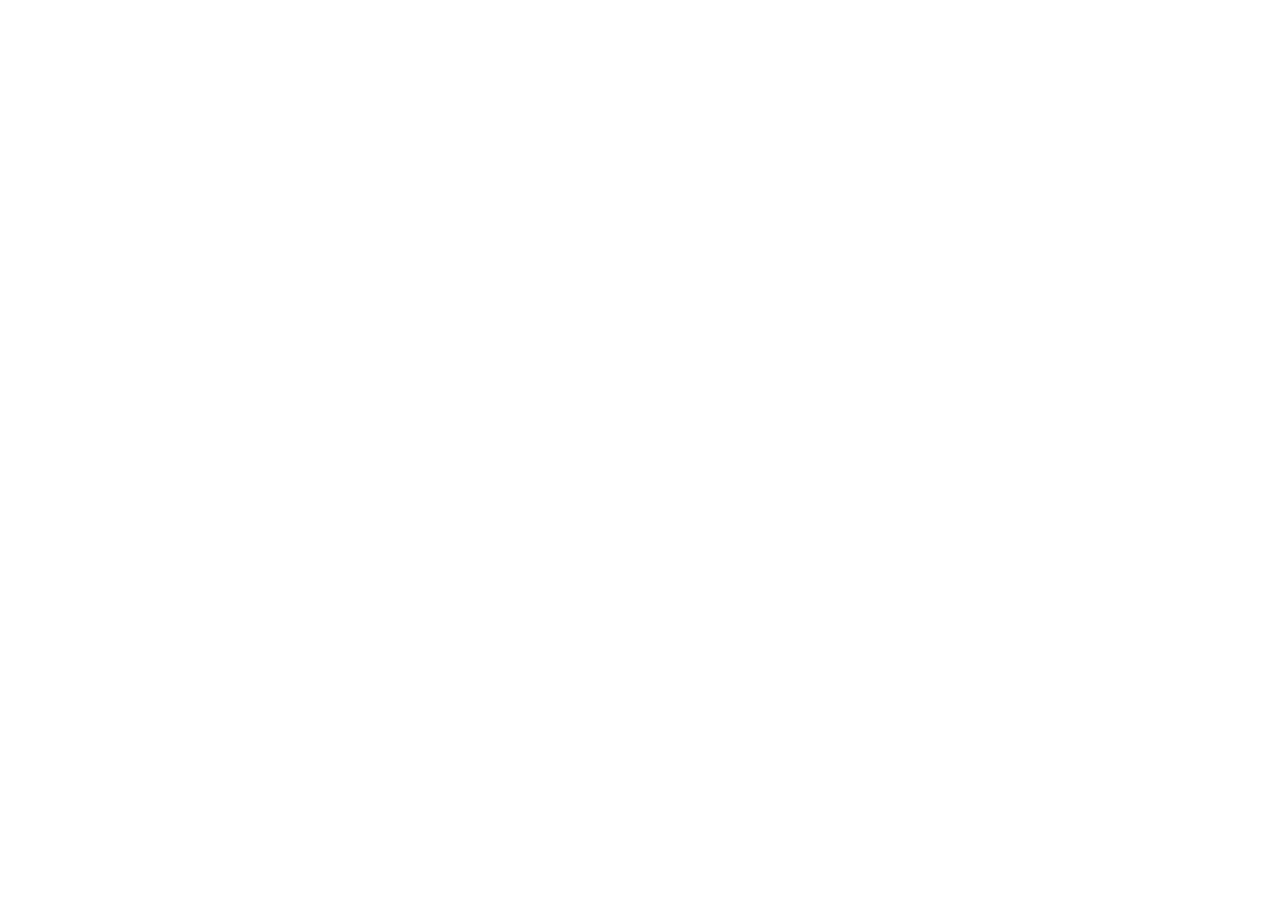
==== index.html @ 91aeca1a "Initial file structure" ====
<!DOCTYPE html>
<!--[if lt IE 7]>      <html class="no-js lt-ie9 lt-ie8 lt-ie7"> <![endif]-->
<!--[if IE 7]>         <html class="no-js lt-ie9 lt-ie8"> <![endif]-->
<!--[if IE 8]>         <html class="no-js lt-ie9"> <![endif]-->
<!--[if gt IE 8]><!--> <html class="no-js"> <!--<![endif]-->
    <head>
        <meta charset="utf-8">
        <meta http-equiv="X-UA-Compatible" content="IE=edge">
        <title></title>
        <meta name="description" content="">
        <meta name="viewport" content="width=device-width, initial-scale=1">

        <!-- Place favicon.ico and apple-touch-icon.png in the root directory -->

        <link rel="stylesheet" href="assets/css/normalize.css">
        <link rel="stylesheet" href="assets/css/main.css">
        <script src="assets/js/vendor/modernizr-2.6.2.min.js"></script>
    </head>
    <body>
        <!--[if lt IE 7]>
            <p class="browsehappy">You are using an <strong>outdated</strong> browser. Please <a href="http://browsehappy.com/">upgrade your browser</a> to improve your experience.</p>
        <![endif]-->

        <!-- Add your site or application content here -->

        <script src="//ajax.googleapis.com/ajax/libs/jquery/1.10.2/jquery.min.js"></script>
        <script>window.jQuery || document.write('<script src="js/vendor/jquery-1.10.2.min.js"><\/script>')</script>
        <script src="assets/js/plugins.js"></script>
        <script src="assets/js/main.js"></script>

        <!-- Google Analytics: change UA-XXXXX-X to be your site's ID. -->
        <script>
            (function(b,o,i,l,e,r){b.GoogleAnalyticsObject=l;b[l]||(b[l]=
            function(){(b[l].q=b[l].q||[]).push(arguments)});b[l].l=+new Date;
            e=o.createElement(i);r=o.getElementsByTagName(i)[0];
            e.src='//www.google-analytics.com/analytics.js';
            r.parentNode.insertBefore(e,r)}(window,document,'script','ga'));
            ga('create','UA-XXXXX-X');ga('send','pageview');
        </script>
    </body>
</html>
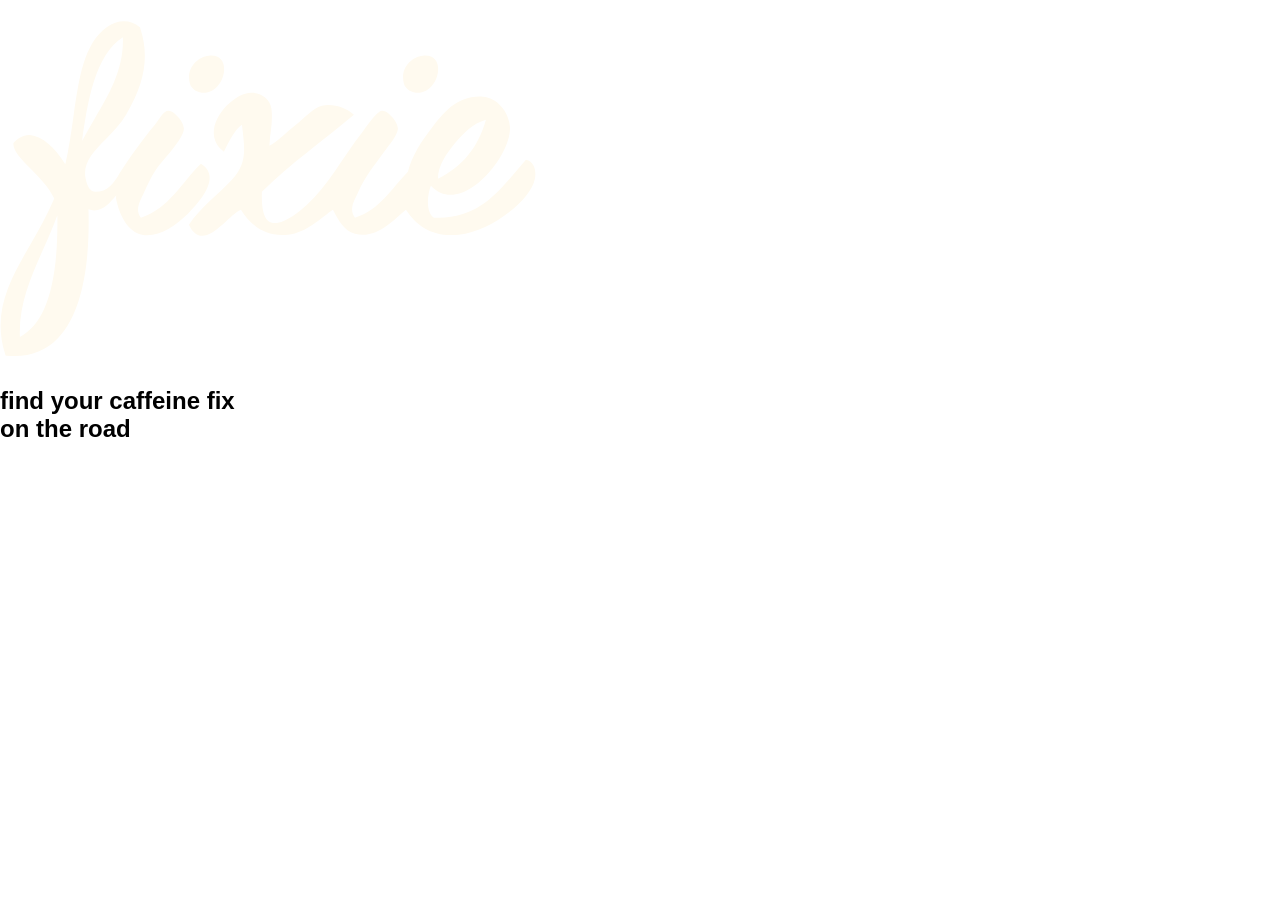
==== commit 663a45bb: "basic splash template" ====
--- a/index.html
+++ b/index.html
@@ -6,36 +6,19 @@
     <head>
         <meta charset="utf-8">
         <meta http-equiv="X-UA-Compatible" content="IE=edge">
-        <title></title>
+        <title>Fixie App - Get your caffeine fix on the road</title>
         <meta name="description" content="">
         <meta name="viewport" content="width=device-width, initial-scale=1">
-
-        <!-- Place favicon.ico and apple-touch-icon.png in the root directory -->
-
-        <link rel="stylesheet" href="assets/css/normalize.css">
+        <link rel="stylesheet" href="assets/css/normalize.min.css">
         <link rel="stylesheet" href="assets/css/main.css">
         <script src="assets/js/vendor/modernizr-2.6.2.min.js"></script>
+        <link href='http://fonts.googleapis.com/css?family=Oxygen:300' rel='stylesheet' type='text/css'>
     </head>
     <body>
-        <!--[if lt IE 7]>
-            <p class="browsehappy">You are using an <strong>outdated</strong> browser. Please <a href="http://browsehappy.com/">upgrade your browser</a> to improve your experience.</p>
-        <![endif]-->
-
-        <!-- Add your site or application content here -->
-
+	    	<h1 class="branding"><img src="assets/images/fixie-logo.svg"></h1>
+	    	<h2 class="strapline">find your caffeine fix<br>on the road</h2>
         <script src="//ajax.googleapis.com/ajax/libs/jquery/1.10.2/jquery.min.js"></script>
         <script>window.jQuery || document.write('<script src="js/vendor/jquery-1.10.2.min.js"><\/script>')</script>
-        <script src="assets/js/plugins.js"></script>
         <script src="assets/js/main.js"></script>
-
-        <!-- Google Analytics: change UA-XXXXX-X to be your site's ID. -->
-        <script>
-            (function(b,o,i,l,e,r){b.GoogleAnalyticsObject=l;b[l]||(b[l]=
-            function(){(b[l].q=b[l].q||[]).push(arguments)});b[l].l=+new Date;
-            e=o.createElement(i);r=o.getElementsByTagName(i)[0];
-            e.src='//www.google-analytics.com/analytics.js';
-            r.parentNode.insertBefore(e,r)}(window,document,'script','ga'));
-            ga('create','UA-XXXXX-X');ga('send','pageview');
-        </script>
     </body>
 </html>
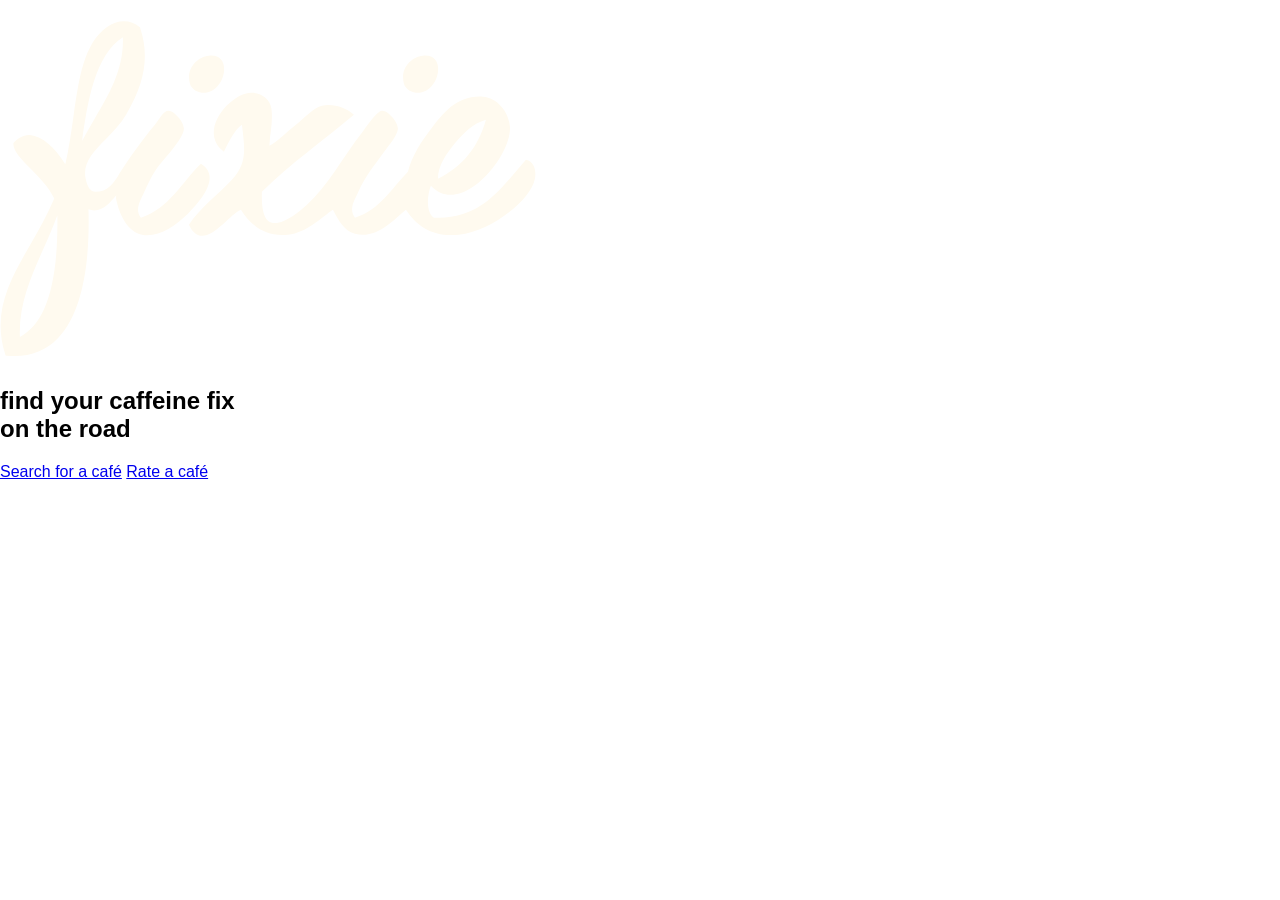
==== commit a8e3d0a4: "Home page template" ====
--- a/index.html
+++ b/index.html
@@ -1,6 +1,5 @@
 <!DOCTYPE html>
 <!--[if lt IE 7]>      <html class="no-js lt-ie9 lt-ie8 lt-ie7"> <![endif]-->
-<!--[if IE 7]>         <html class="no-js lt-ie9 lt-ie8"> <![endif]-->
 <!--[if IE 8]>         <html class="no-js lt-ie9"> <![endif]-->
 <!--[if gt IE 8]><!--> <html class="no-js"> <!--<![endif]-->
     <head>
@@ -15,8 +14,16 @@
         <link href='http://fonts.googleapis.com/css?family=Oxygen:300' rel='stylesheet' type='text/css'>
     </head>
     <body>
+	    <div class="lines">
+		    <div class="lines--red-white"></div>
+		    <div class="lines--blue-blue"></div>
+	    </div>
 	    	<h1 class="branding"><img src="assets/images/fixie-logo.svg"></h1>
 	    	<h2 class="strapline">find your caffeine fix<br>on the road</h2>
+	    	<div class="actions">
+		    	<a href="#" class="btn btn--red"><span class="icon-search"></span>Search for a café</a>
+		    	<a href="#" class="btn btn--blue"><span class="icon-star"></span>Rate a café</a>	   		    	
+	    	</div>
         <script src="//ajax.googleapis.com/ajax/libs/jquery/1.10.2/jquery.min.js"></script>
         <script>window.jQuery || document.write('<script src="js/vendor/jquery-1.10.2.min.js"><\/script>')</script>
         <script src="assets/js/main.js"></script>
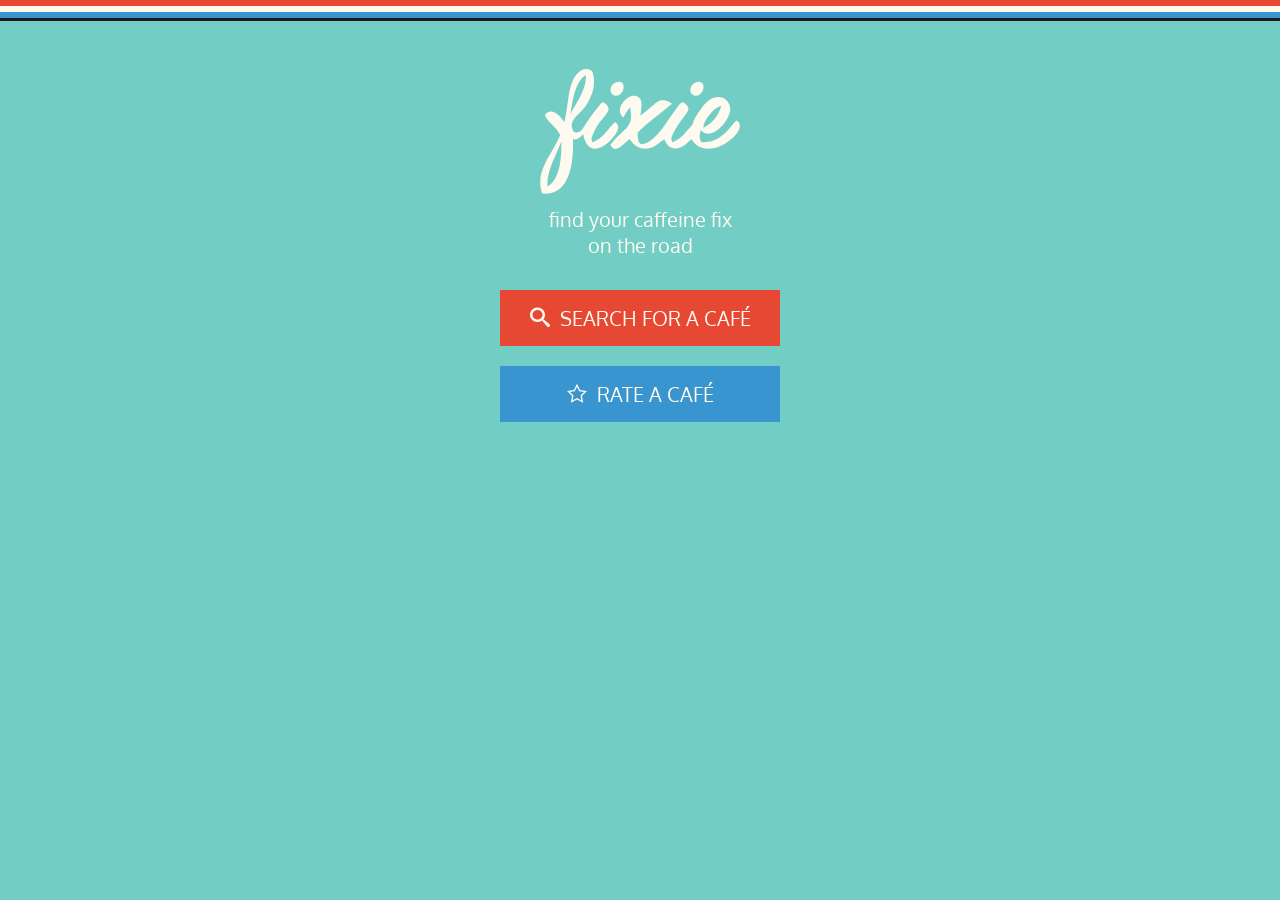
==== commit 30d6eca8: "remove jquery links" ====
--- a/index.html
+++ b/index.html
@@ -24,8 +24,6 @@
 		    	<a href="#" class="btn btn--red"><span class="icon-search"></span>Search for a café</a>
 		    	<a href="#" class="btn btn--blue"><span class="icon-star"></span>Rate a café</a>	   		    	
 	    	</div>
-        <script src="//ajax.googleapis.com/ajax/libs/jquery/1.10.2/jquery.min.js"></script>
-        <script>window.jQuery || document.write('<script src="js/vendor/jquery-1.10.2.min.js"><\/script>')</script>
         <script src="assets/js/main.js"></script>
     </body>
 </html>
--- a/assets/css/main.css
+++ b/assets/css/main.css
@@ -0,0 +1,2 @@
+*{-moz-box-sizing:border-box;box-sizing:border-box}body{background:#72CDC5;font-family:'Oxygen', sans-serif}@font-face{font-family:'icomoon';src:url("../fonts/icomoon.eot?jt0orb");src:url("../fonts/icomoon.eot?#iefixjt0orb") format("embedded-opentype"),url("../fonts/icomoon.woff?jt0orb") format("woff"),url("../fonts/icomoon.ttf?jt0orb") format("truetype"),url("../fonts/icomoon.svg?jt0orb#icomoon") format("svg");font-weight:normal;font-style:normal}[class^="icon-"],[class*=" icon-"]{font-family:'icomoon';speak:none;font-style:normal;font-weight:normal;font-variant:normal;text-transform:none;line-height:1;-webkit-font-smoothing:antialiased;-moz-osx-font-smoothing:grayscale}.icon-angle-double-down:before{content:"\e603"}.icon-angle-double-up:before{content:"\e604"}.icon-angle-double-right:before{content:"\e605"}.icon-angle-double-left:before{content:"\e606"}.icon-home:before{content:"\e600"}.icon-search:before{content:"\e601"}.icon-star:before{content:"\e602"}img{max-width:100%;height:auto}iframe{display:block}.iframe-container{position:relative;padding-bottom:56.25%;padding-top:30px;height:0;overflow:hidden}.iframe-container iframe,.iframe-container object,.iframe-container embed{position:absolute;top:0;left:0;width:100%;height:100%}.resize-sensor{margin-top:0 !important}a{text-decoration:none}site-header:after{content:"";display:table;clear:both}site-header:before{content:"";display:table}.branding{max-width:12.5em;margin:3em auto .5em auto;font-size:1em;fill:#FFFAEF}.strapline{font-weight:normal;text-align:center;max-width:15em;color:#FFFAEF;font-size:1.25em;margin:0 auto}.btn{display:inline-block;text-transform:uppercase;padding:.5em 1em;font-size:.875em;-webkit-transition:background .3s;transition:background .3s}.btn--red{background:#E74834;color:#FFFAEF;border:0.25em solid #E74834}.btn--red:hover{background:#b92816}.btn--blue{background:#3895CF;color:#FFFAEF;border:0.25em solid #3895CF}.btn--blue:hover{background:#246a96}.lines .lines--red-white{height:.375em;background:#E74834;border-bottom:0.375em solid #FFFAEF;-moz-box-sizing:content-box;box-sizing:content-box}.lines .lines--blue-blue{height:.375em;background:#3895CF;border-bottom:0.1875em solid #201B22;-moz-box-sizing:content-box;box-sizing:content-box}.actions{margin-top:2em}.actions .btn{font-size:1.25em;margin:0 auto 1em auto;display:block;text-align:center;max-width:280px}.actions .btn .icon-search,.actions .btn .icon-star{margin-right:.5em}
+
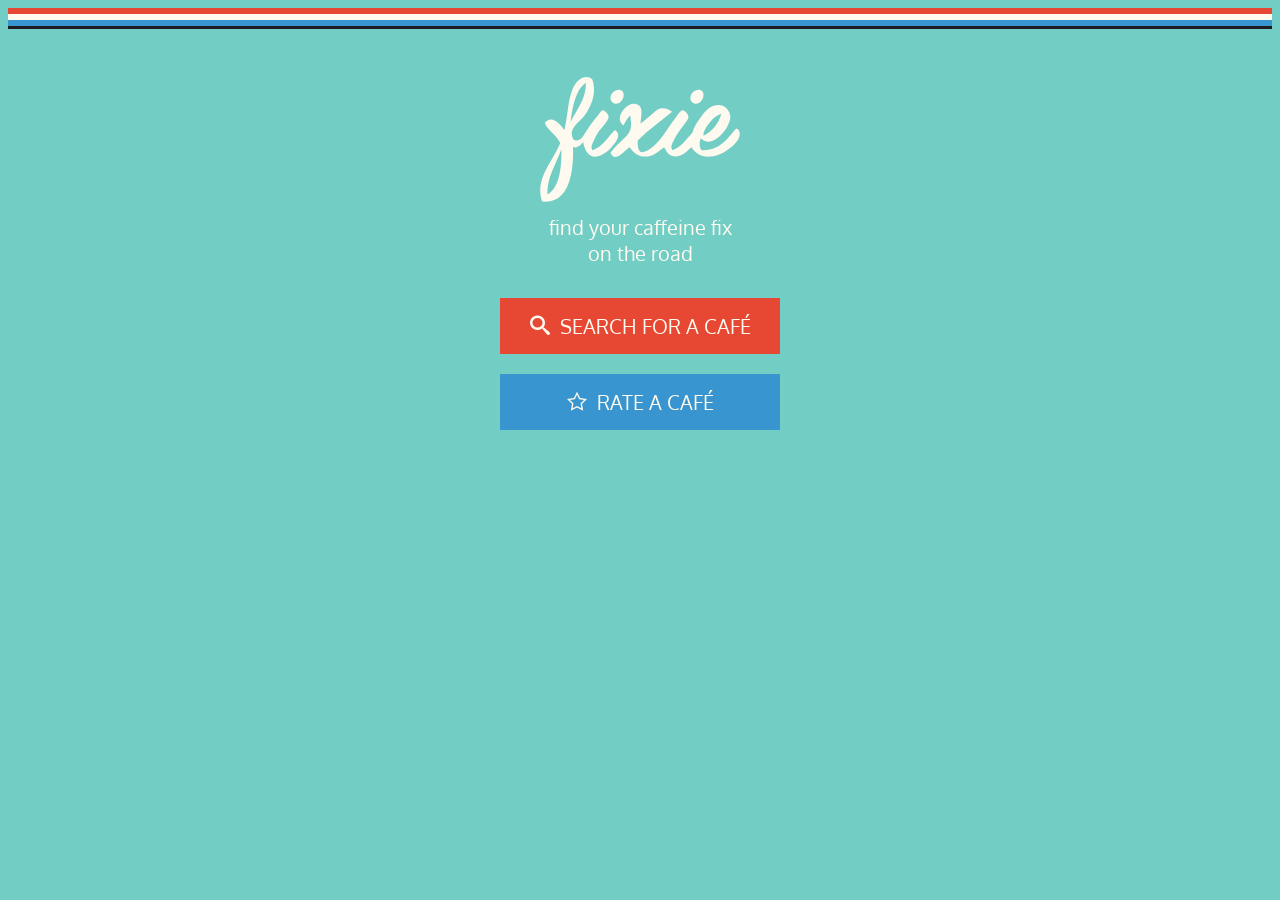
==== commit 17c1c59c: "restructure project to reflect Cordova structure" ====
--- a/index.html
+++ b/index.html
@@ -1,16 +1,13 @@
 <!DOCTYPE html>
-<!--[if lt IE 7]>      <html class="no-js lt-ie9 lt-ie8 lt-ie7"> <![endif]-->
-<!--[if IE 8]>         <html class="no-js lt-ie9"> <![endif]-->
-<!--[if gt IE 8]><!--> <html class="no-js"> <!--<![endif]-->
+<!--[if lt IE 9]> <html class="no-js lt-ie9"> <![endif]-->
+<!--[if (gt IE 8)|!(IE)]><!--> <html class="no-js"> <!--<![endif]--> 
     <head>
         <meta charset="utf-8">
         <meta http-equiv="X-UA-Compatible" content="IE=edge">
         <title>Fixie App - Get your caffeine fix on the road</title>
         <meta name="description" content="">
         <meta name="viewport" content="width=device-width, initial-scale=1">
-        <link rel="stylesheet" href="assets/css/normalize.min.css">
-        <link rel="stylesheet" href="assets/css/main.css">
-        <script src="assets/js/vendor/modernizr-2.6.2.min.js"></script>
+        <link rel="stylesheet" href="styles/main.min.css">
         <link href='http://fonts.googleapis.com/css?family=Oxygen:300' rel='stylesheet' type='text/css'>
     </head>
     <body>
@@ -18,12 +15,11 @@
 		    <div class="lines--red-white"></div>
 		    <div class="lines--blue-blue"></div>
 	    </div>
-	    	<h1 class="branding"><img src="assets/images/fixie-logo.svg"></h1>
+	    	<h1 class="branding"><img src="images/fixie-logo.svg"></h1>
 	    	<h2 class="strapline">find your caffeine fix<br>on the road</h2>
 	    	<div class="actions">
 		    	<a href="#" class="btn btn--red"><span class="icon-search"></span>Search for a café</a>
 		    	<a href="#" class="btn btn--blue"><span class="icon-star"></span>Rate a café</a>	   		    	
 	    	</div>
-        <script src="assets/js/main.js"></script>
     </body>
 </html>
--- a/styles/main.min.css
+++ b/styles/main.min.css
@@ -0,0 +1 @@
+*{-moz-box-sizing:border-box;box-sizing:border-box}body{background:#72CDC5;font-family:Oxygen,sans-serif}.wrap{max-width:50em;margin:0 auto}@font-face{font-family:icomoon;src:url(../fonts/icomoon.eot?jt0orb);src:url(../fonts/icomoon.eot?#iefixjt0orb) format("embedded-opentype"),url(../fonts/icomoon.woff?jt0orb) format("woff"),url(../fonts/icomoon.ttf?jt0orb) format("truetype"),url(../fonts/icomoon.svg?jt0orb#icomoon) format("svg");font-weight:400;font-style:normal}[class*=" icon-"],[class^=icon-]{font-family:icomoon;speak:none;font-style:normal;font-weight:400;font-variant:normal;text-transform:none;line-height:1;-webkit-font-smoothing:antialiased;-moz-osx-font-smoothing:grayscale}.icon-angle-double-down:before{content:"\e603"}.icon-angle-double-up:before{content:"\e604"}.icon-angle-double-right:before{content:"\e605"}.icon-angle-double-left:before{content:"\e606"}.icon-home:before{content:"\e600"}.icon-search:before{content:"\e601"}.icon-star:before{content:"\e602"}img{max-width:100%;height:auto}iframe{display:block}.iframe-container{position:relative;padding-bottom:56.25%;padding-top:30px;height:0;overflow:hidden}.iframe-container embed,.iframe-container iframe,.iframe-container object{position:absolute;top:0;left:0;width:100%;height:100%}.resize-sensor{margin-top:0!important}a{text-decoration:none}.site-header:after{content:"";display:table;clear:both}.site-header:before{content:"";display:table}.branding{max-width:12.5em;margin:3em auto .5em;font-size:1em;fill:#FFFAEF}.strapline{font-weight:400;text-align:center;max-width:15em;color:#FFFAEF;font-size:1.25em;margin:0 auto}.btn{display:inline-block;text-transform:uppercase;padding:.5em 1em;font-size:.875em;-webkit-transition:background .3s;transition:background .3s}.btn--red{background:#E74834;color:#FFFAEF;border:.25em solid #E74834}.btn--red:hover{background:#b92816}.btn--blue{background:#3895CF;color:#FFFAEF;border:.25em solid #3895CF}.btn--blue:hover{background:#246a96}.lines .lines--red-white{height:.375em;background:#E74834;border-bottom:.375em solid #FFFAEF;-moz-box-sizing:content-box;box-sizing:content-box}.lines .lines--blue-blue{height:.375em;background:#3895CF;border-bottom:.1875em solid #201B22;-moz-box-sizing:content-box;box-sizing:content-box}.map{width:100%;min-height:240px;border-bottom:1px solid #201B22}.site-header .branding{max-width:100px;margin:0;float:left;padding:.5em 1em}.site-header .home-link{float:right;font-size:1.5em;color:#FFFAEF;-webkit-transition:color .3s;transition:color .3s;padding:.5em 1em}.site-header .home-link:hover{color:#ffeabc}.actions{margin-top:2em}.actions .btn{font-size:1.25em;margin:0 auto 1em;display:block;text-align:center;max-width:280px}.actions .btn .icon-search,.actions .btn .icon-star{margin-right:.5em}
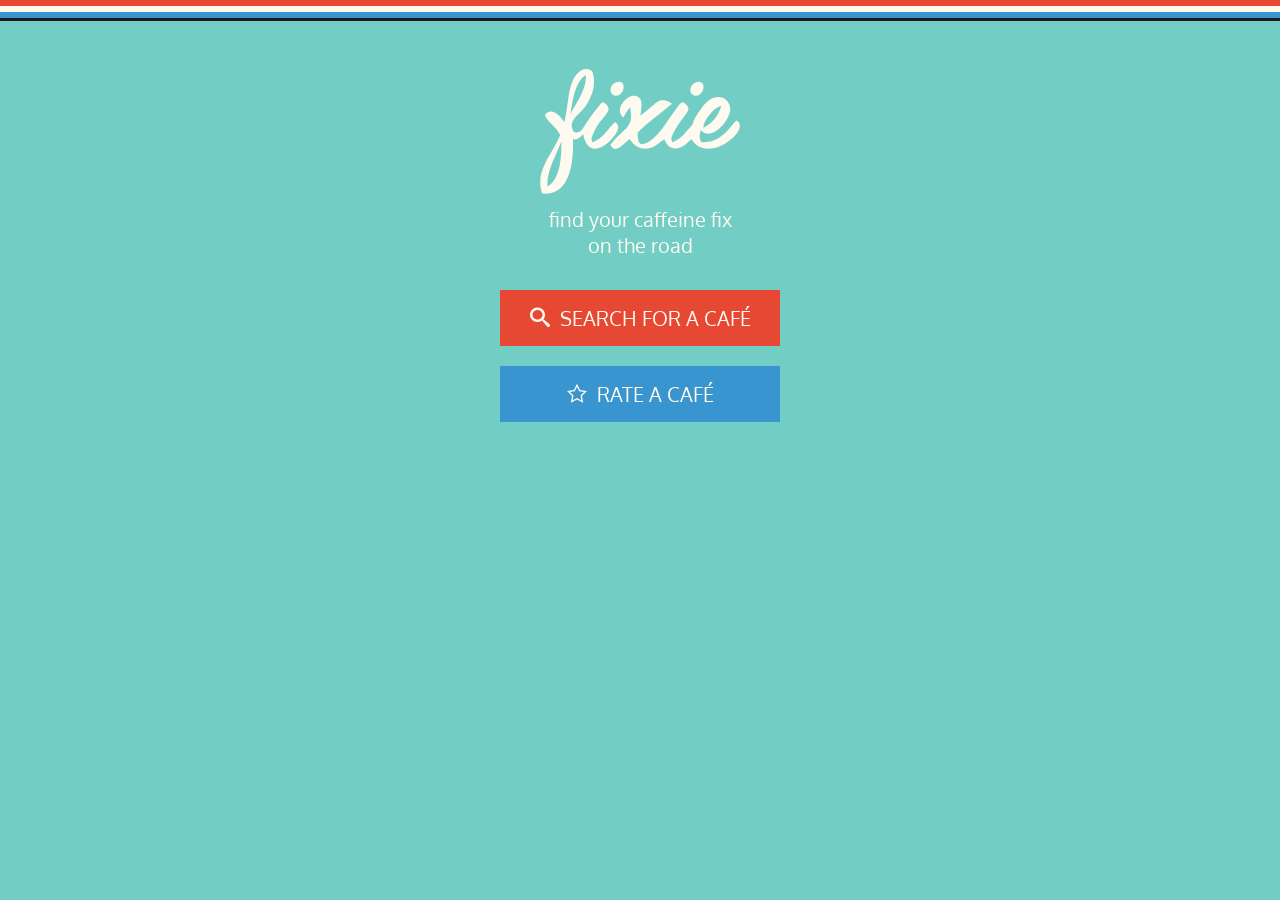
==== commit ae49cd3f: "dirty commit" ====
--- a/index.html
+++ b/index.html
@@ -18,8 +18,8 @@
 	    	<h1 class="branding"><img src="images/fixie-logo.svg"></h1>
 	    	<h2 class="strapline">find your caffeine fix<br>on the road</h2>
 	    	<div class="actions">
-		    	<a href="#" class="btn btn--red"><span class="icon-search"></span>Search for a café</a>
-		    	<a href="#" class="btn btn--blue"><span class="icon-star"></span>Rate a café</a>	   		    	
+		    	<a href="search.html" class="btn btn--red"><span class="icon-search"></span>Search for a café</a>
+		    	<a href="rate.html" class="btn btn--blue"><span class="icon-star"></span>Rate a café</a>	   		    	
 	    	</div>
     </body>
 </html>
--- a/styles/main.min.css
+++ b/styles/main.min.css
@@ -1 +1 @@
-*{-moz-box-sizing:border-box;box-sizing:border-box}body{background:#72CDC5;font-family:Oxygen,sans-serif}.wrap{max-width:50em;margin:0 auto}@font-face{font-family:icomoon;src:url(../fonts/icomoon.eot?jt0orb);src:url(../fonts/icomoon.eot?#iefixjt0orb) format("embedded-opentype"),url(../fonts/icomoon.woff?jt0orb) format("woff"),url(../fonts/icomoon.ttf?jt0orb) format("truetype"),url(../fonts/icomoon.svg?jt0orb#icomoon) format("svg");font-weight:400;font-style:normal}[class*=" icon-"],[class^=icon-]{font-family:icomoon;speak:none;font-style:normal;font-weight:400;font-variant:normal;text-transform:none;line-height:1;-webkit-font-smoothing:antialiased;-moz-osx-font-smoothing:grayscale}.icon-angle-double-down:before{content:"\e603"}.icon-angle-double-up:before{content:"\e604"}.icon-angle-double-right:before{content:"\e605"}.icon-angle-double-left:before{content:"\e606"}.icon-home:before{content:"\e600"}.icon-search:before{content:"\e601"}.icon-star:before{content:"\e602"}img{max-width:100%;height:auto}iframe{display:block}.iframe-container{position:relative;padding-bottom:56.25%;padding-top:30px;height:0;overflow:hidden}.iframe-container embed,.iframe-container iframe,.iframe-container object{position:absolute;top:0;left:0;width:100%;height:100%}.resize-sensor{margin-top:0!important}a{text-decoration:none}.site-header:after{content:"";display:table;clear:both}.site-header:before{content:"";display:table}.branding{max-width:12.5em;margin:3em auto .5em;font-size:1em;fill:#FFFAEF}.strapline{font-weight:400;text-align:center;max-width:15em;color:#FFFAEF;font-size:1.25em;margin:0 auto}.btn{display:inline-block;text-transform:uppercase;padding:.5em 1em;font-size:.875em;-webkit-transition:background .3s;transition:background .3s}.btn--red{background:#E74834;color:#FFFAEF;border:.25em solid #E74834}.btn--red:hover{background:#b92816}.btn--blue{background:#3895CF;color:#FFFAEF;border:.25em solid #3895CF}.btn--blue:hover{background:#246a96}.lines .lines--red-white{height:.375em;background:#E74834;border-bottom:.375em solid #FFFAEF;-moz-box-sizing:content-box;box-sizing:content-box}.lines .lines--blue-blue{height:.375em;background:#3895CF;border-bottom:.1875em solid #201B22;-moz-box-sizing:content-box;box-sizing:content-box}.map{width:100%;min-height:240px;border-bottom:1px solid #201B22}.site-header .branding{max-width:100px;margin:0;float:left;padding:.5em 1em}.site-header .home-link{float:right;font-size:1.5em;color:#FFFAEF;-webkit-transition:color .3s;transition:color .3s;padding:.5em 1em}.site-header .home-link:hover{color:#ffeabc}.actions{margin-top:2em}.actions .btn{font-size:1.25em;margin:0 auto 1em;display:block;text-align:center;max-width:280px}.actions .btn .icon-search,.actions .btn .icon-star{margin-right:.5em}+*{-moz-box-sizing:border-box;box-sizing:border-box}/*! normalize.css v1.1.3 | MIT License | git.io/normalize */article,aside,details,figcaption,figure,footer,header,hgroup,main,nav,section,summary{display:block}audio,canvas,video{display:inline-block;*display:inline;*zoom:1}audio:not([controls]){display:none;height:0}[hidden]{display:none}html{font-size:100%;-ms-text-size-adjust:100%;-webkit-text-size-adjust:100%}button,html,input,select,textarea{font-family:sans-serif}body{margin:0}a:focus{outline:thin dotted}a:active,a:hover{outline:0}h1{font-size:2em;margin:.67em 0}h2{font-size:1.5em;margin:.83em 0}h3{font-size:1.17em;margin:1em 0}h4{font-size:1em;margin:1.33em 0}h5{font-size:.83em;margin:1.67em 0}h6{font-size:.67em;margin:2.33em 0}abbr[title]{border-bottom:1px dotted}b,strong{font-weight:700}blockquote{margin:1em 40px}dfn{font-style:italic}hr{-moz-box-sizing:content-box;box-sizing:content-box;height:0}mark{background:#ff0;color:#000}p,pre{margin:1em 0}code,kbd,pre,samp{font-family:monospace,serif;_font-family:'courier new',monospace;font-size:1em}pre{white-space:pre;white-space:pre-wrap;word-wrap:break-word}q{quotes:none}q:after,q:before{content:'';content:none}small{font-size:80%}sub,sup{font-size:75%;line-height:0;position:relative;vertical-align:baseline}sup{top:-.5em}sub{bottom:-.25em}dl,menu,ol,ul{margin:1em 0}dd{margin:0 0 0 40px}menu,ol,ul{padding:0 0 0 40px}nav ol,nav ul{list-style:none;list-style-image:none}img{border:0;-ms-interpolation-mode:bicubic}svg:not(:root){overflow:hidden}figure,form{margin:0}fieldset{border:1px solid silver;margin:0 2px;padding:.35em .625em .75em}legend{border:0;padding:0;white-space:normal;*margin-left:-7px}button,input,select,textarea{font-size:100%;margin:0;vertical-align:baseline;*vertical-align:middle}button,input{line-height:normal}button,select{text-transform:none}button,html input[type=button],input[type=reset],input[type=submit]{-webkit-appearance:button;cursor:pointer;*overflow:visible}button[disabled],html input[disabled]{cursor:default}input[type=checkbox],input[type=radio]{-moz-box-sizing:border-box;box-sizing:border-box;padding:0;*height:13px;*width:13px}input[type=search]{-webkit-appearance:textfield;-moz-box-sizing:content-box;box-sizing:content-box}input[type=search]::-webkit-search-cancel-button,input[type=search]::-webkit-search-decoration{-webkit-appearance:none}button::-moz-focus-inner,input::-moz-focus-inner{border:0;padding:0}textarea{overflow:auto;vertical-align:top}table{border-collapse:collapse;border-spacing:0}body{background:#72CDC5;font-family:Oxygen,sans-serif}.wrap{max-width:50em;margin:0 auto}@font-face{font-family:icomoon;src:url(../fonts/icomoon.eot?jt0orb);src:url(../fonts/icomoon.eot?#iefixjt0orb) format("embedded-opentype"),url(../fonts/icomoon.woff?jt0orb) format("woff"),url(../fonts/icomoon.ttf?jt0orb) format("truetype"),url(../fonts/icomoon.svg?jt0orb#icomoon) format("svg");font-weight:400;font-style:normal}[class*=" icon-"],[class^=icon-]{font-family:icomoon;speak:none;font-style:normal;font-weight:400;font-variant:normal;text-transform:none;line-height:1;-webkit-font-smoothing:antialiased;-moz-osx-font-smoothing:grayscale}.icon-angle-double-down:before{content:"\e603"}.icon-angle-double-up:before{content:"\e604"}.icon-angle-double-right:before{content:"\e605"}.icon-angle-double-left:before{content:"\e606"}.icon-home:before{content:"\e600"}.icon-search:before{content:"\e601"}.icon-star:before{content:"\e602"}img{max-width:100%;height:auto}iframe{display:block}.iframe-container{position:relative;padding-bottom:56.25%;padding-top:30px;height:0;overflow:hidden}.iframe-container embed,.iframe-container iframe,.iframe-container object{position:absolute;top:0;left:0;width:100%;height:100%}.resize-sensor{margin-top:0!important}a{text-decoration:none}.site-header:after{content:"";display:table;clear:both}.site-header:before{content:"";display:table}.branding{max-width:12.5em;margin:3em auto .5em;font-size:1em;fill:#FFFAEF}.strapline{font-weight:400;text-align:center;max-width:15em;color:#FFFAEF;font-size:1.25em;margin:0 auto}.btn{display:inline-block;text-transform:uppercase;padding:.5em 1em;font-size:.875em;-webkit-transition:background .3s;transition:background .3s}.btn--red{background:#E74834;color:#FFFAEF;border:.25em solid #E74834}.btn--red:hover{background:#b92816}.btn--blue{background:#3895CF;color:#FFFAEF;border:.25em solid #3895CF}.btn--blue:hover{background:#246a96}.lines .lines--red-white{height:.375em;background:#E74834;border-bottom:.375em solid #FFFAEF;-moz-box-sizing:content-box;box-sizing:content-box}.lines .lines--blue-blue{height:.375em;background:#3895CF;border-bottom:.1875em solid #201B22;-moz-box-sizing:content-box;box-sizing:content-box}.map{width:100%;min-height:240px;border-bottom:1px solid #201B22;border-top:1px solid #201B22}.site-header .branding{max-width:100px;margin:0;float:left;padding:.5em 1em .35em}.site-header .home-link{float:right;font-size:1.5em;color:#FFFAEF;-webkit-transition:color .3s;transition:color .3s;padding:.5em 1em}.site-header .home-link:hover{color:#ffeabc}.actions{margin-top:2em}.actions .btn{font-size:1.25em;margin:0 auto 1em;display:block;text-align:center;max-width:280px}.actions .btn .icon-search,.actions .btn .icon-star{margin-right:.5em}
